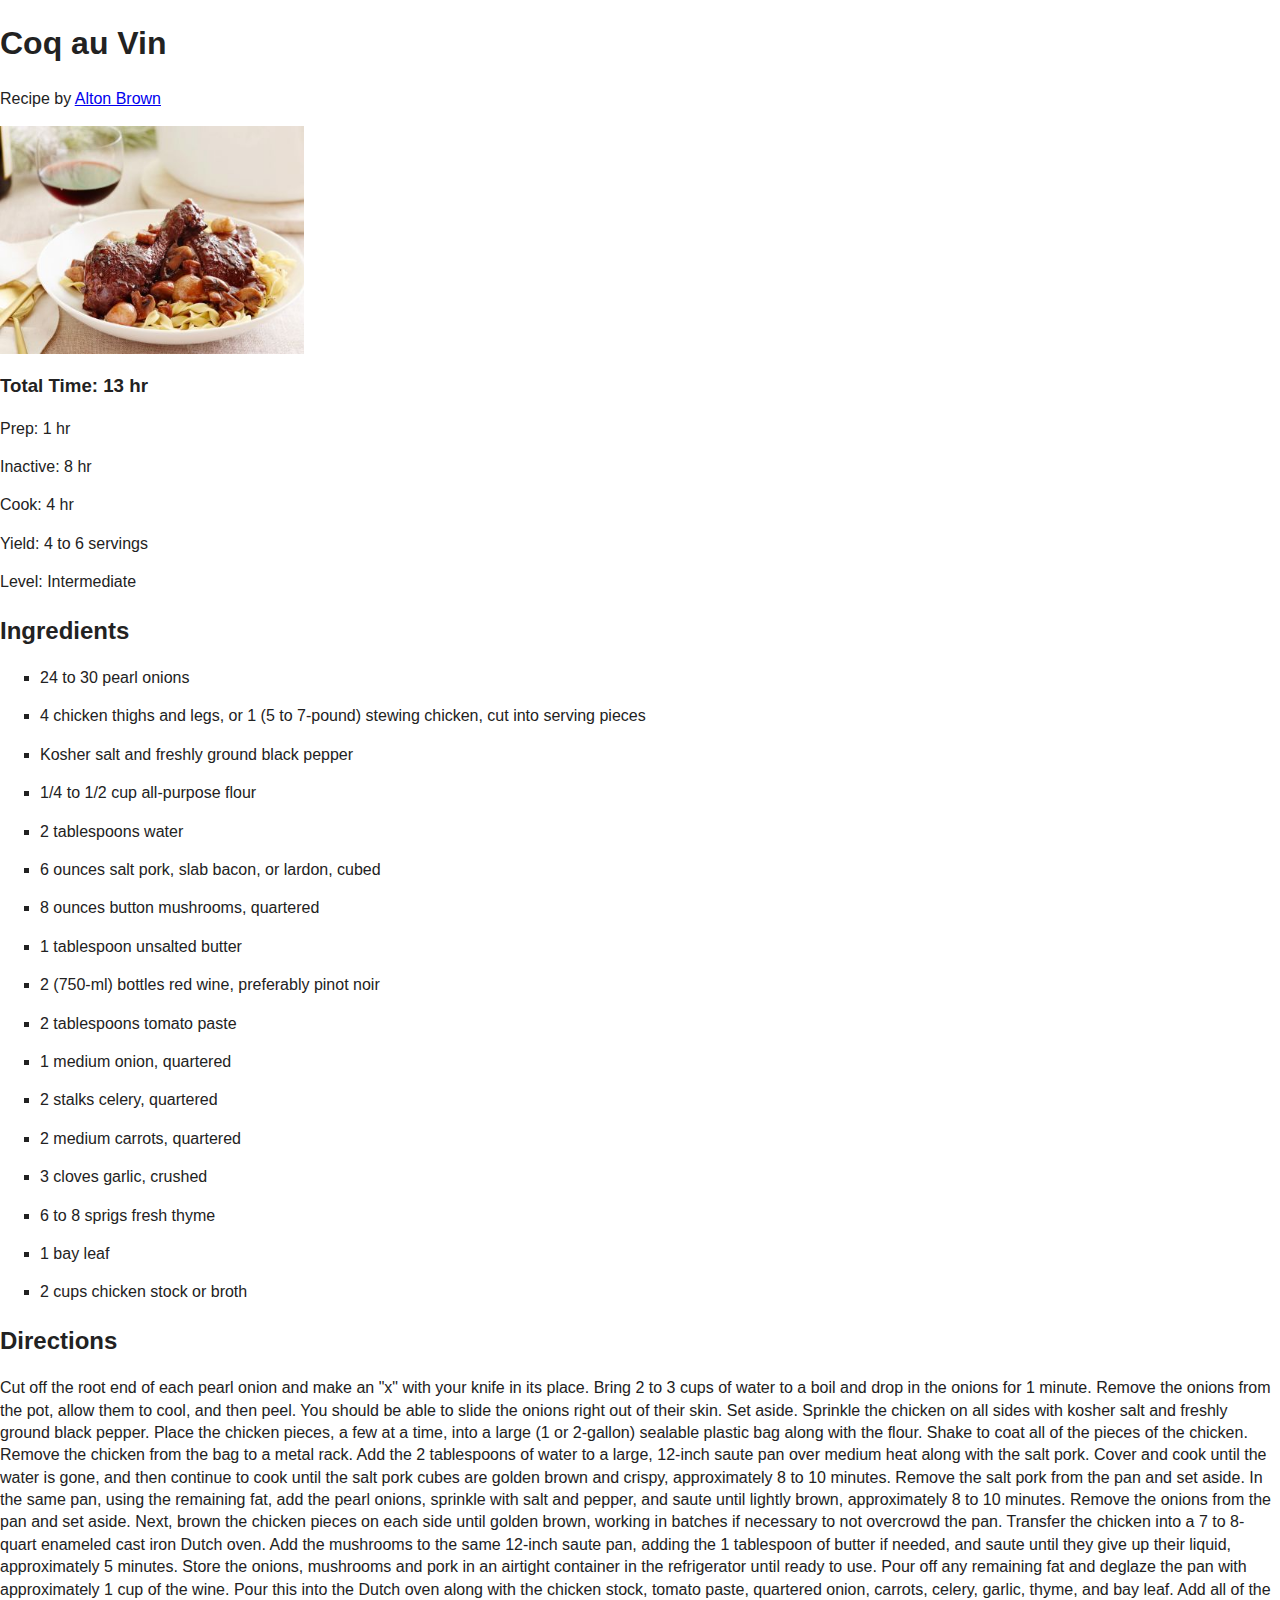
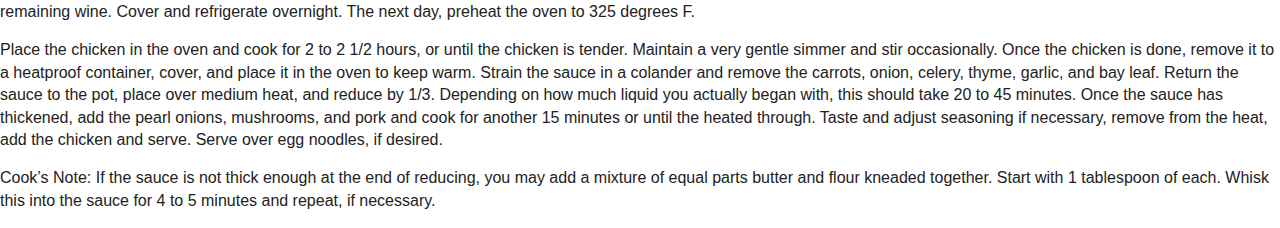
==== week3/Recipe /Lab3 (Recipe)/index.html @ 8788bf0c "updated w/week3" ====
<!DOCTYPE html>
<!--[if lt IE 7]>      <html class="no-js lt-ie9 lt-ie8 lt-ie7"> <![endif]-->
<!--[if IE 7]>         <html class="no-js lt-ie9 lt-ie8"> <![endif]-->
<!--[if IE 8]>         <html class="no-js lt-ie9"> <![endif]-->
<!--[if gt IE 8]><!--> <html class="no-js"> <!--<![endif]-->
    <head>
        <meta charset="utf-8">
        <meta http-equiv="X-UA-Compatible" content="IE=edge">
        <title></title>
        <meta name="description" content="">
        <meta name="viewport" content="width=device-width, initial-scale=1">

        <!-- Place favicon.ico and apple-touch-icon.png in the root directory -->

        <link rel="stylesheet" href="css/normalize.css">
        <link rel="stylesheet" href="css/main.css">
        <script src="js/vendor/modernizr-2.6.2.min.js"></script>
    </head>
    <body>
<!-- Add your site or application content here -->

<h1> Coq au Vin</h1>
<p> Recipe by <a href="http://www.foodnetwork.com/recipes/alton-brown/coq-au-vin-recipe.html">Alton Brown</a></p>

<img src="pic.jpeg" alt="Food" style="width:304px;height:228px">


<h3> Total Time: 13 hr</h3>
<p> Prep: 1 hr</p>
<p> Inactive: 8 hr </p>
<p> Cook: 4 hr</p>
<p> Yield: 4 to 6 servings</p>
<p> Level: Intermediate</p>


<h2> Ingredients </h2>

<ul>
<li><p> 24 to 30 pearl onions</p></li>
<li><p> 4 chicken thighs and legs, or 1 (5 to 7-pound) stewing chicken, cut into serving pieces</p></li>
<li><p> Kosher salt and freshly ground black pepper</p></li>
<li><p> 1/4 to 1/2 cup all-purpose flour</p></li>
<li><p> 2 tablespoons water</p></li>
<li><p> 6 ounces salt pork, slab bacon, or lardon, cubed</p></li>
<li><p> 8 ounces button mushrooms, quartered</p></li>
<li><p> 1 tablespoon unsalted butter</p></li>
<li><p> 2 (750-ml) bottles red wine, preferably pinot noir</p></li>
<li><p> 2 tablespoons tomato paste</p></li>
<li><p> 1 medium onion, quartered</p></li>
<li><p> 2 stalks celery, quartered</p></li>
<li><p> 2 medium carrots, quartered</p></li>
<li><p> 3 cloves garlic, crushed</p></li>
<li><p> 6 to 8 sprigs fresh thyme</p></li>
<li><p> 1 bay leaf</p></li>
<li><p> 2 cups chicken stock or broth</p></li>
</ul>

<h2> Directions </h2>


<p> Cut off the root end of each pearl onion and make an "x" with your knife in its place. Bring 2 to 3 cups of water to a boil and drop in the onions for 1 minute. Remove the onions from the pot, allow them to cool, and then peel. You should be able to slide the onions right out of their skin. Set aside.

Sprinkle the chicken on all sides with kosher salt and freshly ground black pepper. Place the chicken pieces, a few at a time, into a large (1 or 2-gallon) sealable plastic bag along with the flour. Shake to coat all of the pieces of the chicken. Remove the chicken from the bag to a metal rack.

Add the 2 tablespoons of water to a large, 12-inch saute pan over medium heat along with the salt pork. Cover and cook until the water is gone, and then continue to cook until the salt pork cubes are golden brown and crispy, approximately 8 to 10 minutes. Remove the salt pork from the pan and set aside.

In the same pan, using the remaining fat, add the pearl onions, sprinkle with salt and pepper, and saute until lightly brown, approximately 8 to 10 minutes. Remove the onions from the pan and set aside. Next, brown the chicken pieces on each side until golden brown, working in batches if necessary to not overcrowd the pan. Transfer the chicken into a 7 to 8-quart enameled cast iron Dutch oven.

Add the mushrooms to the same 12-inch saute pan, adding the 1 tablespoon of butter if needed, and saute until they give up their liquid, approximately 5 minutes. Store the onions, mushrooms and pork in an airtight container in the refrigerator until ready to use.

Pour off any remaining fat and deglaze the pan with approximately 1 cup of the wine. Pour this into the Dutch oven along with the chicken stock, tomato paste, quartered onion, carrots, celery, garlic, thyme, and bay leaf. Add all of the remaining wine. Cover and refrigerate overnight.

The next day, preheat the oven to 325 degrees F.</p>

<p> Place the chicken in the oven and cook for 2 to 2 1/2 hours, or until the chicken is tender. Maintain a very gentle simmer and stir occasionally.

Once the chicken is done, remove it to a heatproof container, cover, and place it in the oven to keep warm. Strain the sauce in a colander and remove the carrots, onion, celery, thyme, garlic, and bay leaf. Return the sauce to the pot, place over medium heat, and reduce by 1/3. Depending on how much liquid you actually began with, this should take 20 to 45 minutes.

Once the sauce has thickened, add the pearl onions, mushrooms, and pork and cook for another 15 minutes or until the heated through. Taste and adjust seasoning if necessary, remove from the heat, add the chicken and serve. Serve over egg noodles, if desired.</p>


<p> Cook’s Note: If the sauce is not thick enough at the end of reducing, you may add a mixture of equal parts butter and flour kneaded together. Start with 1 tablespoon of each. Whisk this into the sauce for 4 to 5 minutes and repeat, if necessary.</p>

        <script src="//ajax.googleapis.com/ajax/libs/jquery/1.10.2/jquery.min.js"></script>
        <script>window.jQuery || document.write('<script src="js/vendor/jquery-1.10.2.min.js"><\/script>')</script>
        <script src="js/plugins.js"></script>
        <script src="js/main.js"></script>

        <!-- Google Analytics: change UA-XXXXX-X to be your site's ID. -->
        <script>
            (function(b,o,i,l,e,r){b.GoogleAnalyticsObject=l;b[l]||(b[l]=
            function(){(b[l].q=b[l].q||[]).push(arguments)});b[l].l=+new Date;
            e=o.createElement(i);r=o.getElementsByTagName(i)[0];
            e.src='//www.google-analytics.com/analytics.js';
            r.parentNode.insertBefore(e,r)}(window,document,'script','ga'));
            ga('create','UA-XXXXX-X');ga('send','pageview');
        </script>
    </body>
</html>
---- week3/Recipe /Lab3 (Recipe)/css/main.css ----
/*! HTML5 Boilerplate v4.3.0 | MIT License | http://h5bp.com/ */

/*
 * What follows is the result of much research on cross-browser styling.
 * Credit left inline and big thanks to Nicolas Gallagher, Jonathan Neal,
 * Kroc Camen, and the H5BP dev community and team.
 */

/* ==========================================================================
   Base styles: opinionated defaults
   ========================================================================== */

html,
button,
input,
select,
textarea {
    color: #222;
}

html {
    font-size: 1em;
    line-height: 1.4;
}

/*
 * Remove text-shadow in selection highlight: h5bp.com/i
 * These selection rule sets have to be separate.
 * Customize the background color to match your design.
 */

::-moz-selection {
    background: #b3d4fc;
    text-shadow: none;
}

::selection {
    background: #b3d4fc;
    text-shadow: none;
}

/*
 * A better looking default horizontal rule
 */

hr {
    display: block;
    height: 1px;
    border: 0;
    border-top: 1px solid #ccc;
    margin: 1em 0;
    padding: 0;
}

/*
 * Remove the gap between images, videos, audio and canvas and the bottom of
 * their containers: h5bp.com/i/440
 */

audio,
canvas,
img,
video {
    vertical-align: middle;
}

/*
 * Remove default fieldset styles.
 */

fieldset {
    border: 0;
    margin: 0;
    padding: 0;
}

/*
 * Allow only vertical resizing of textareas.
 */

textarea {
    resize: vertical;
}

/* ==========================================================================
   Browse Happy prompt
   ========================================================================== */

.browsehappy {
    margin: 0.2em 0;
    background: #ccc;
    color: #000;
    padding: 0.2em 0;
}

/* ==========================================================================
   Author's custom styles
   ========================================================================== */

ul{
  list-style-type:square;

}
















/* ==========================================================================
   Helper classes
   ========================================================================== */

/*
 * Image replacement
 */

.ir {
    background-color: transparent;
    border: 0;
    overflow: hidden;
    /* IE 6/7 fallback */
    *text-indent: -9999px;
}

.ir:before {
    content: "";
    display: block;
    width: 0;
    height: 150%;
}

/*
 * Hide from both screenreaders and browsers: h5bp.com/u
 */

.hidden {
    display: none !important;
    visibility: hidden;
}

/*
 * Hide only visually, but have it available for screenreaders: h5bp.com/v
 */

.visuallyhidden {
    border: 0;
    clip: rect(0 0 0 0);
    height: 1px;
    margin: -1px;
    overflow: hidden;
    padding: 0;
    position: absolute;
    width: 1px;
}

/*
 * Extends the .visuallyhidden class to allow the element to be focusable
 * when navigated to via the keyboard: h5bp.com/p
 */

.visuallyhidden.focusable:active,
.visuallyhidden.focusable:focus {
    clip: auto;
    height: auto;
    margin: 0;
    overflow: visible;
    position: static;
    width: auto;
}

/*
 * Hide visually and from screenreaders, but maintain layout
 */

.invisible {
    visibility: hidden;
}

/*
 * Clearfix: contain floats
 *
 * For modern browsers
 * 1. The space content is one way to avoid an Opera bug when the
 *    `contenteditable` attribute is included anywhere else in the document.
 *    Otherwise it causes space to appear at the top and bottom of elements
 *    that receive the `clearfix` class.
 * 2. The use of `table` rather than `block` is only necessary if using
 *    `:before` to contain the top-margins of child elements.
 */

.clearfix:before,
.clearfix:after {
    content: " "; /* 1 */
    display: table; /* 2 */
}

.clearfix:after {
    clear: both;
}

/*
 * For IE 6/7 only
 * Include this rule to trigger hasLayout and contain floats.
 */

.clearfix {
    *zoom: 1;
}

/* ==========================================================================
   EXAMPLE Media Queries for Responsive Design.
   These examples override the primary ('mobile first') styles.
   Modify as content requires.
   ========================================================================== */

@media only screen and (min-width: 35em) {
    /* Style adjustments for viewports that meet the condition */
}

@media print,
       (-o-min-device-pixel-ratio: 5/4),
       (-webkit-min-device-pixel-ratio: 1.25),
       (min-resolution: 120dpi) {
    /* Style adjustments for high resolution devices */
}

/* ==========================================================================
   Print styles.
   Inlined to avoid required HTTP connection: h5bp.com/r
   ========================================================================== */

@media print {
    * {
        background: transparent !important;
        color: #000 !important; /* Black prints faster: h5bp.com/s */
        box-shadow: none !important;
        text-shadow: none !important;
    }

    a,
    a:visited {
        text-decoration: underline;
    }

    a[href]:after {
        content: " (" attr(href) ")";
    }

    abbr[title]:after {
        content: " (" attr(title) ")";
    }

    /*
     * Don't show links for images, or javascript/internal links
     */

    .ir a:after,
    a[href^="javascript:"]:after,
    a[href^="#"]:after {
        content: "";
    }

    pre,
    blockquote {
        border: 1px solid #999;
        page-break-inside: avoid;
    }

    thead {
        display: table-header-group; /* h5bp.com/t */
    }

    tr,
    img {
        page-break-inside: avoid;
    }

    img {
        max-width: 100% !important;
    }

    @page {
        margin: 0.5cm;
    }

    p,
    h2,
    h3 {
        orphans: 3;
        widows: 3;
    }

    h2,
    h3 {
        page-break-after: avoid;
    }
}
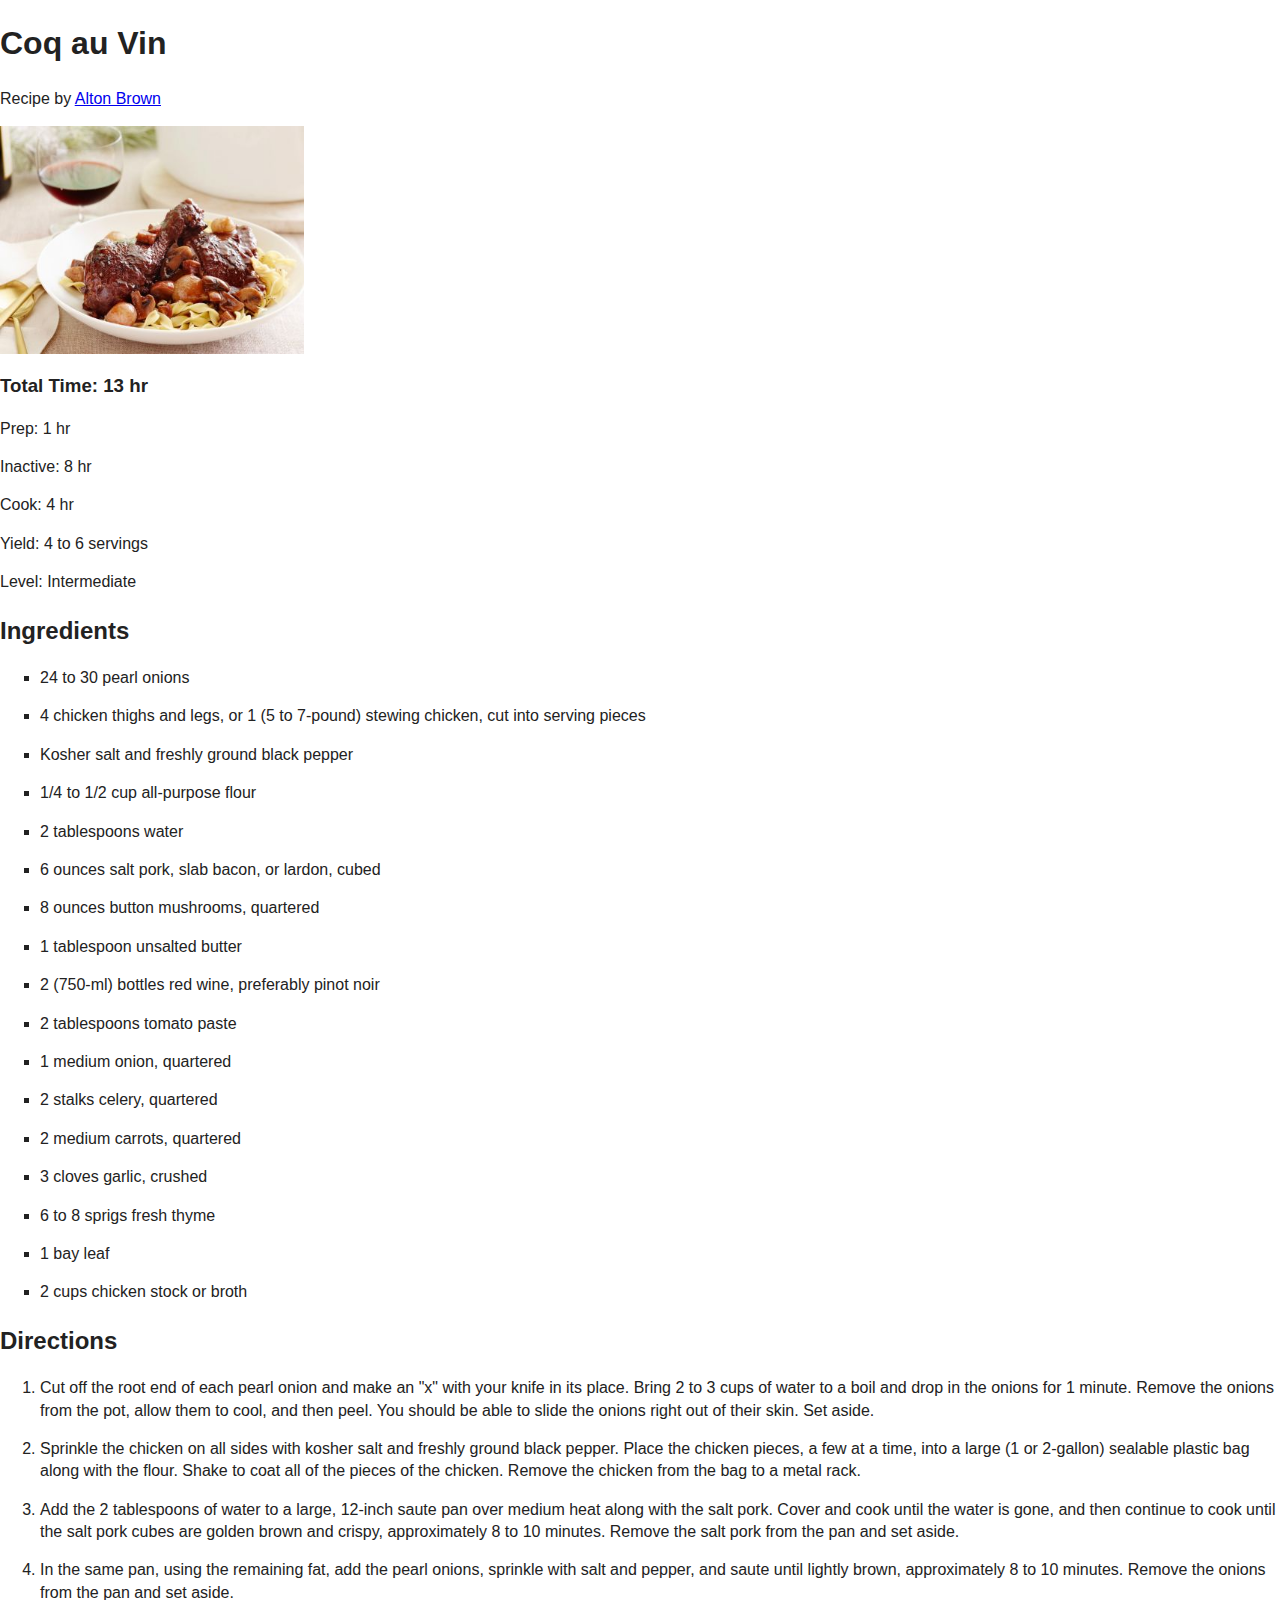
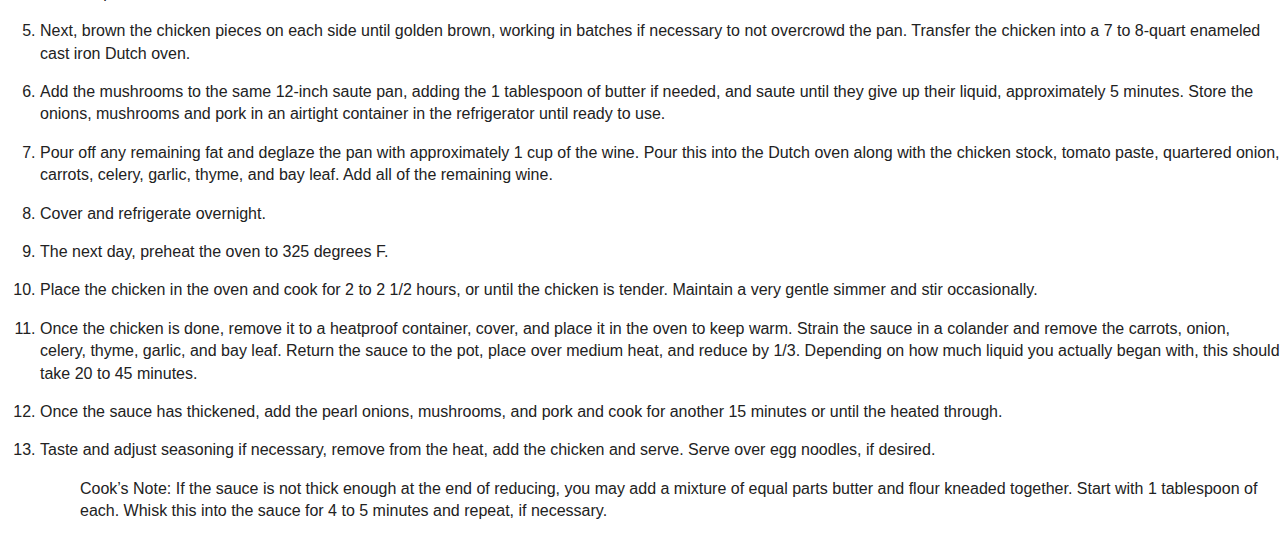
==== commit 6d71f44d: "updated week3" ====
--- a/week3/Recipe /Lab3 (Recipe)/index.html
+++ b/week3/Recipe /Lab3 (Recipe)/index.html
@@ -57,29 +57,35 @@
 
 <h2> Directions </h2>
 
+<ol>
+<li><p> Cut off the root end of each pearl onion and make an "x" with your knife in its place. Bring 2 to 3 cups of water to a boil and drop in the onions for 1 minute. Remove the onions from the pot, allow them to cool, and then peel. You should be able to slide the onions right out of their skin. Set aside.</p></li>
 
-<p> Cut off the root end of each pearl onion and make an "x" with your knife in its place. Bring 2 to 3 cups of water to a boil and drop in the onions for 1 minute. Remove the onions from the pot, allow them to cool, and then peel. You should be able to slide the onions right out of their skin. Set aside.
+<li><p>Sprinkle the chicken on all sides with kosher salt and freshly ground black pepper. Place the chicken pieces, a few at a time, into a large (1 or 2-gallon) sealable plastic bag along with the flour. Shake to coat all of the pieces of the chicken. Remove the chicken from the bag to a metal rack.</p></li>
 
-Sprinkle the chicken on all sides with kosher salt and freshly ground black pepper. Place the chicken pieces, a few at a time, into a large (1 or 2-gallon) sealable plastic bag along with the flour. Shake to coat all of the pieces of the chicken. Remove the chicken from the bag to a metal rack.
+<li><p>Add the 2 tablespoons of water to a large, 12-inch saute pan over medium heat along with the salt pork. Cover and cook until the water is gone, and then continue to cook until the salt pork cubes are golden brown and crispy, approximately 8 to 10 minutes. Remove the salt pork from the pan and set aside.</p></li>
 
-Add the 2 tablespoons of water to a large, 12-inch saute pan over medium heat along with the salt pork. Cover and cook until the water is gone, and then continue to cook until the salt pork cubes are golden brown and crispy, approximately 8 to 10 minutes. Remove the salt pork from the pan and set aside.
+<li><p>In the same pan, using the remaining fat, add the pearl onions, sprinkle with salt and pepper, and saute until lightly brown, approximately 8 to 10 minutes. Remove the onions from the pan and set aside. </p></li>
 
-In the same pan, using the remaining fat, add the pearl onions, sprinkle with salt and pepper, and saute until lightly brown, approximately 8 to 10 minutes. Remove the onions from the pan and set aside. Next, brown the chicken pieces on each side until golden brown, working in batches if necessary to not overcrowd the pan. Transfer the chicken into a 7 to 8-quart enameled cast iron Dutch oven.
+<li><p>Next, brown the chicken pieces on each side until golden brown, working in batches if necessary to not overcrowd the pan. Transfer the chicken into a 7 to 8-quart enameled cast iron Dutch oven.</p></li>
 
-Add the mushrooms to the same 12-inch saute pan, adding the 1 tablespoon of butter if needed, and saute until they give up their liquid, approximately 5 minutes. Store the onions, mushrooms and pork in an airtight container in the refrigerator until ready to use.
+<li><p>Add the mushrooms to the same 12-inch saute pan, adding the 1 tablespoon of butter if needed, and saute until they give up their liquid, approximately 5 minutes. Store the onions, mushrooms and pork in an airtight container in the refrigerator until ready to use.</p></li>
 
-Pour off any remaining fat and deglaze the pan with approximately 1 cup of the wine. Pour this into the Dutch oven along with the chicken stock, tomato paste, quartered onion, carrots, celery, garlic, thyme, and bay leaf. Add all of the remaining wine. Cover and refrigerate overnight.
+<li><p>Pour off any remaining fat and deglaze the pan with approximately 1 cup of the wine. Pour this into the Dutch oven along with the chicken stock, tomato paste, quartered onion, carrots, celery, garlic, thyme, and bay leaf. Add all of the remaining wine.</p></li>
 
-The next day, preheat the oven to 325 degrees F.</p>
+<li><p>Cover and refrigerate overnight.</p>
 
-<p> Place the chicken in the oven and cook for 2 to 2 1/2 hours, or until the chicken is tender. Maintain a very gentle simmer and stir occasionally.
+<li><p>The next day, preheat the oven to 325 degrees F.</p>
 
-Once the chicken is done, remove it to a heatproof container, cover, and place it in the oven to keep warm. Strain the sauce in a colander and remove the carrots, onion, celery, thyme, garlic, and bay leaf. Return the sauce to the pot, place over medium heat, and reduce by 1/3. Depending on how much liquid you actually began with, this should take 20 to 45 minutes.
+<li><p> Place the chicken in the oven and cook for 2 to 2 1/2 hours, or until the chicken is tender. Maintain a very gentle simmer and stir occasionally.</p></li>
 
-Once the sauce has thickened, add the pearl onions, mushrooms, and pork and cook for another 15 minutes or until the heated through. Taste and adjust seasoning if necessary, remove from the heat, add the chicken and serve. Serve over egg noodles, if desired.</p>
+<li><p>Once the chicken is done, remove it to a heatproof container, cover, and place it in the oven to keep warm. Strain the sauce in a colander and remove the carrots, onion, celery, thyme, garlic, and bay leaf. Return the sauce to the pot, place over medium heat, and reduce by 1/3. Depending on how much liquid you actually began with, this should take 20 to 45 minutes.</p></li>
 
+<li><p>Once the sauce has thickened, add the pearl onions, mushrooms, and pork and cook for another 15 minutes or until the heated through.</p></li>
 
-<p> Cook’s Note: If the sauce is not thick enough at the end of reducing, you may add a mixture of equal parts butter and flour kneaded together. Start with 1 tablespoon of each. Whisk this into the sauce for 4 to 5 minutes and repeat, if necessary.</p>
+<li><p>Taste and adjust seasoning if necessary, remove from the heat, add the chicken and serve. Serve over egg noodles, if desired.</p></li>
+<ol/>
+
+<p> Cook’s Note: If the sauce is not thick enough at the end of reducing, you may add a mixture of equal parts butter and flour kneaded together. Start with 1 tablespoon of each. Whisk this into the sauce for 4 to 5 minutes and repeat, if necessary.</p></li>
 
         <script src="//ajax.googleapis.com/ajax/libs/jquery/1.10.2/jquery.min.js"></script>
         <script>window.jQuery || document.write('<script src="js/vendor/jquery-1.10.2.min.js"><\/script>')</script>
